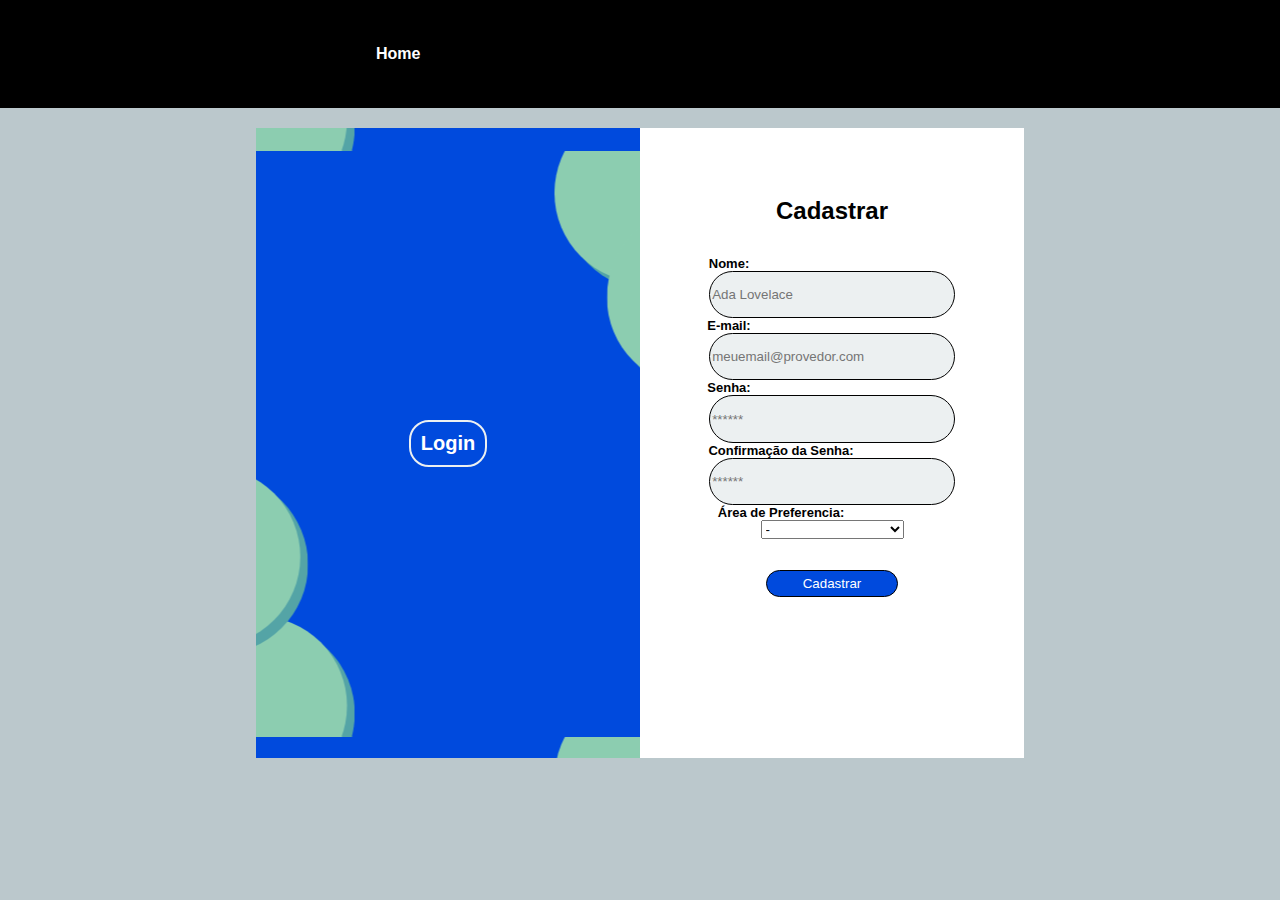
==== api-site/public/cadastro.html @ 5b78d1e0 "subindo" ====
<!DOCTYPE html>
<html lang="pt-br">
  <head>
    <meta charset="UTF-8" />
    <meta http-equiv="X-UA-Compatible" content="IE=edge" />
    <meta name="viewport" content="width=device-width, initial-scale=1.0" />

    <title>AcquaTec | Cadastro</title>

    <script src="./js/funcoes.js"></script>

    <link rel="icon" href="./assets/icon/favicon.ico" />
    <link rel="stylesheet" href="./css/style.css" />
    <link rel="preconnect" href="https://fonts.gstatic.com" />
    <link
      href="https://fonts.googleapis.com/css2?family=Exo+2:ital,wght@0,100;0,200;0,300;0,400;0,500;0,600;0,700;0,800;0,900;1,100;1,200;1,300;1,400;1,500;1,600;1,700;1,800;1,900&display=swap"
      rel="stylesheet"
    />
  </head>

  <body>
    <!--header inicio-->
    <div class="header">
      <div class="container">
        <div class="logo">
          <img
            src="https://media.discordapp.net/attachments/734549079908155444/904128861845983253/Blaize_Baller_3.gif?width=473&height=473"
            alt=""
          />
        </div>
        <div class="class_menu">
          <ul class="menu">
            <li><a href="index.html">Home</a></li>
            <!-- <li><a href="#id_charity_area">Charity Area</a></li> -->
            <!-- <li><a href="#">Sobre</a></li> -->

            <!-- <span>|</span> -->
            <!-- <li><a href="./login.html">Login</a></li> -->
            <!-- <li><a id="id_btn" href="">Cadastrar-se</a></li> -->
          </ul>
        </div>
      </div>
    </div>
    <!--header fim-->

    <!-- <div class="banner-login ">
        <div class="container ">
            <div style="height: 550px;" class="card medio">
                <h2>Bem-vindo!</h2>
                <div class="formulario">
                    <div class="div_form">
                        Nome:
                        <input id="nome_input" type="text" placeholder="Ada Lovelace">
                        <br>
                        E-mail:
                        <input id="email_input" type="text" placeholder="meuemail@provedor.com">
                        <br>
                        Senha:
                        <input id="senha_input" type="password" placeholder="******">
                        <br>
                        Confirmação da Senha:
                        <input id="confirmacao_senha_input" type="password" placeholder="******">
                        <br>
                        Telefone:
                        <input id="telefone_input" type="password" placeholder="******">
                        <br>
                        <button class="btn" onclick="cadastrar()">Cadastrar</button>
                    </div>
                </div>
                <div id="div_aguardar" class="loading-div">
                    <img src="./assets/circle-loading.gif" id="loading-gif">
                </div>

                <div id="div_erros_login">

                </div>
            </div>
        </div>
    </div> -->

    <div class="cadastro">
      <div class="container">
        <div class="left_side_c">
            <span><a href="./login.html">
               Login
            </a></span>
        </div>

        <div class="right_side_c">
           
          <div class="div_form_c">
            <div class="titulo">
                Cadastrar
            </div>
               
                <label for="name_nome"> Nome:</label>
                <input name="name_nome" id="nome_input" type="text" placeholder="Ada Lovelace">

                <label for="name_Email"> E-mail:</label>             
                <input name="name_Email" id="email_input" type="text" placeholder="meuemail@provedor.com">

                <label for="name_Senha">Senha:</label>
                <input name="name_Senha" id="senha_input" type="password" placeholder="******">
              
                <label id="label_conf" for="name_confirmacao_senha">Confirmação da Senha:</label>
                <input name="name_confirmacao_senha" id="confirmacao_senha_input" type="password" placeholder="******">
               
               <label id="label_conf" for="name_preferencia:">Área de Preferencia:</label>
               <select name="name_preferencia" id="preferencia">
                  <option value="-">-</option>
                  <option value="Doação de sangue">Doação de sangue</option>
                  <option value="Adoação de animais">Adoação de animais</option>
                  <option value="Visita de orfanatos">Visita a orfanatos</option>
                  <option value="Doação de cabelo">Doação de cabelo</option>
                  <option value="Mínimas atitudes">Mínimas atitudes</option>
               </select>
               
                <button class="btn" onclick="cadastrar()">Cadastrar</button>
            </div>
          
        </div>
      </div>
    </div>

    <!--footer inicio-->
    <!-- <div class="footer">
        <div class="container">
            <h4>Feito com amor por um aluno BandTec &copy; 2021</h4>
        </div>
    </div> -->
    <!--footer fim-->
  </body>
</html>

<script>
  function cadastrar() {
    // aguardar();
    alert("entrei")
    var nomeVar = nome_input.value;
    var emailVar = email_input.value;
    var senhaVar = senha_input.value;
    var confirmacaoSenhaVar = confirmacao_senha_input.value;
    var preferenciaVar = preferencia.value;
    console.log(preferenciaVar);

    fetch("/usuarios/cadastrar", {
      method: "POST",
      headers: {
        "Content-Type": "application/json",
      },
      body: JSON.stringify({
        nome: nomeVar,
        email: emailVar,
        senha: senhaVar,
        preferencia: preferenciaVar
      }),
    })
      .then(function (resposta) {
        console.log("resposta: ", resposta);
        alert("entrei 2")
        if (resposta.ok) {
          window.alert("Cadastro realizado com sucesso!");
          window.location = "login.html";
        //   finalizarAguardar();
        } else {
          throw "Houve um erro ao tentar realizar o cadastro!";
        }
      })
      .catch(function (resposta) {
        console.log(`#ERRO: ${resposta}`);
        // finalizarAguardar();
      });
  }
</script>
---- api-site/public/css/style.css ----
body {
  font-family: "Poppins", sans-serif;
  margin: 0;

  overflow-x: hidden;
  /* font-family: 'Poppins', sans-serif; */
  font-family: league-gothic, sans-serif;
  font-style: normal;
  font-weight: 600;
  text-decoration: none;
}
.header {
  position: fixed;
  height: 12vh;
  width: 100vw;
  z-index: 1000;

  display: flex;
  justify-content: space-evenly;
  /* background-image: linear-gradient(90deg,#0162c8,#55e7fc)   ; */
  background-color: black;

  /* background-image: linear-gradient(to right, #0ab9cf  , yellow); */
  /* background-color: #0ab9cf; */
}

.container {
  width: 95%;
  height: 100%;
  display: flex;
}
.container .logo {
  width: 25%;
  height: 100%;
}
.container .logo img {
  position: relative;
  left: 18%;
  height: 100%;
}
.header .class_menu {
  height: 100%;
  width: 60%;
  display: flex;
  align-items: center;
  /* justify-content: flex-end; */
}

.header .class_menu .menu {
  display: flex;
  justify-content: space-between;
  width: 77%;
  list-style: none;
  text-decoration: none;
  /* width: 70%;
       height: 100%;  */
}
.header .class_menu .menu span {
  color: white;
}

ul li a {
  text-decoration: none;
  color: white;
  transition: all 0.5s ease;
}
ul li a:hover {
  color: #3778e7;
}
#id_btn1 {
  padding: 12px 36px;
  text-transform: uppercase;
  letter-spacing: 2px;
  border-radius: 40px;
  color: #fff;
  margin: 10px 0;
  /* background-image: linear-gradient(90deg,#0162c8,#55e7fc)   ; */
  background-color: none;
  border: 2px solid #3778e7;
  transition: all 0.6s ease;
}
ul li #id_btn {
  padding: 12px 36px;
  text-transform: uppercase;
  letter-spacing: 2px;
  border-radius: 40px;
  color: #fff;
  margin: 10px 0;
  /* background-image: linear-gradient(90deg,#0162c8,#55e7fc)   ; */
  background-color: #3778e7;
  transition: all 0.6s ease;
}
ul li #id_btn:hover {
  padding: 12px 36px;
  text-transform: uppercase;
  letter-spacing: 2px;
  border-radius: 40px;
  color: #fff;
  margin: 10px 0;
  /* background-image: linear-gradient(90deg,#0162c8,#55e7fc)   ; */
  background-color: blue;
}

/* //////////////////// 
.container {
  width: 80%;
  margin: auto;
}

.header {
  color: #32b9cd;
  border-bottom: 3px solid #32b9cd;
   border: 3px solid yellow; 

.header .container {
  display: flex;
  justify-content: space-between;
  border: 3px solid pink; //
}

.header a {
  text-decoration: none;
  color: #e3b062;
}

.agora {
  font-weight: 800;
} */

/* .navbar {
  width: 600px;
  display: flex;
  align-items: center;
  justify-content: space-evenly;
  list-style: none;
  color: #e3b062;
   border: 3px solid green; //
} */

/* BANNER */
.login {
  height: 100vh;
  width: 100vw;
  background-color: #ecf0f1;
  display: flex;
  justify-content: space-evenly;
}

.login .container {
  height: 70%;
  width: 60%;
  margin-top: 10%;
}
.login .container .right_side {
  height: 100%;
  width: 50%;

  background-image: url("../assets/fundo_login.png");
  background-position: center;

  display: flex;
  align-items: center;
  justify-content: space-evenly;
}
.login .container .right_side span {
  border: 2px solid #ecf0f1;
  border-radius: 10px;

  font-size: 20px;
  color: #ecf0f1;

  padding: 10px 10px;
  border-radius: 20px;

  transition: all 0.5 ease-in-out;
}
.login .container .right_side span:hover {
  border: 2px solid #ecf0f1;
  border-radius: 10px;

  font-size: 20px;
  color: #ecf0f1;

  padding: 10px 10px;
  border-radius: 20px;

  transform: scale(1.1, 1.1);
  cursor: pointer;
}
.login .container .left_side {
  height: 100%;
  width: 50%;

  background-color: #fff;

  display: flex;
  justify-content: space-evenly;
}

.div_form {
  width: 80%;
  display: flex;
  flex-direction: column;
  margin-top: 45%;
  align-items: center;
}
.div_form button {
  padding: 5px 10px;
  width: 43%;
  border-radius: 20px;
  border: 1px solid black;
  background-color: #004add;
  color: white;
}
.div_form button span {
  font-weight: bold;
}
label {
  display: block;
}
input {
  width: 70%;
  height: 10%;
  border-radius: 15px;
  border: 1px solid black;
}

/* FOOTER */

.footer {
  background-color: #32b9cd;
  height: 150px;
  color: white;
  margin: 0;
  padding: 0;
  display: flex;
  justify-content: center;
}

.footer .container {
  display: flex;
  justify-content: center;
}

/* cadastro - eu  */
.cadastro{
  height:100vh;
  width: 100vw;
  display: flex;
  background-color: #bbc8cc;
  justify-content: space-evenly;
}
.cadastro .container{
   height: 70%;
  width: 60%;
  margin-top: 10%;
  background-color: #fff;
}
.cadastro .container .right_side_c{
 height: 100%;
 width: 50%;
 display: flex;
 justify-content: space-evenly;
 
}
.cadastro .container .left_side_c{
  height: 100%;
  width: 50%;

  background-image: url("../assets/fundo_login.png");
  background-position: center;

  display: flex;
  align-items: center;
  justify-content: space-evenly;
}
.cadastro .container .left_side_c span{
  border: 2px solid #ecf0f1;
  border-radius: 10px;

  font-size: 20px;
  color: #ecf0f1;

  padding: 10px 10px;
  border-radius: 20px;

  transition: all 0.5 ease-in-out; 
}
.cadastro .container .left_side_c span:hover{
  border: 2px solid #ecf0f1;
  border-radius: 10px;

  font-size: 20px;
  color: #ecf0f1;

  padding: 10px 10px;
  border-radius: 20px;

  transform: scale(1.1, 1.1);
  cursor: pointer;
}
a {
  text-decoration: none;
  color: white;
}
.cadastro .container .right_side_c .div_form_c{
  width: 80%;
  display: flex;
  flex-direction: column;
  align-items: center;
  margin-top: 10%;;
}
.cadastro .container .right_side_c .div_form_c .titulo{
  width: 100%;
  display: flex;
  justify-content: space-evenly;
  margin-top: 10%;
  margin-bottom: 10%;
  font-size: 24px;
  
}
.cadastro .container .right_side_c .div_form_c input{
  border-radius: 29px;
  width: 80%;
  height: 8%;
  background: #ECF0F1;
  border: 1px solid #000000;
  box-sizing: border-box;
  border-radius: 29px;
}
.cadastro .container .right_side_c .div_form_c label{
  display: block;
  position: relative;
  left: -103px;
  font-size: 13px;
}
.cadastro .container .right_side_c .div_form_c .btn{
  margin-top: 10%;
  padding: 5px 10px;
  width: 43%;
  border-radius: 20px;
  border: 1px solid black;
  background-color: #004add;
  color: white;
}
#label_conf{
  position: relative;
  left:-51px
}





/* LOGIN */

/* .banner-login {
  color: white;
  height: 100vh;
  width: 100vw;

   border: 3px solid yellow; 
  background-image: url(".././assets/imgs/bg-jelly-fish-para_outras_pags.png");
  background-size: cover;
  display: flex;
  justify-content: space-evenly;
}

.banner-login .container {
  height: 100%;
  width: 80%;
   border: 3px solid green; 
  display: flex;
  align-items: center;
  justify-content: space-evenly;
  position: relative;
  top: 7%;
}

.banner-login {
  color: #e6005a;
  overflow: hidden;
}

.banner-login .card {
  background-color: #e5e5e5;
  height: 450px;
  width: 400px;
  display: flex;
  justify-content: center;
  align-content: space-around;
  align-items: center;
  flex-direction: column;
  flex-wrap: wrap;
}

.banner-login a {
  color: white;
  text-decoration: none;
}

.banner-login #div_erros_login {
  margin-top: 15px;
} */

button {
  cursor: pointer;
}

/* FORMULARIO */

/* input {
} */
/*
.btn {
  font-family: "Exo 2", sans-serif;
  border: 0;
  border-radius: 5px;
  font-weight: 600;
  font-size: 18px;
  padding: 10px 15px;
  color: white;
  background-color: #e6005a;
  width: 120px;
  align-self: center;
}

form {
  display: flex;
  flex-direction: column;
}

.loading-div {
  width: 50px;
   border: 3px solid pink; 
  margin: auto;
  display: none;
}

.loading-div img {
  height: 50px;
  width: 50px;
} */

/* PAGINA DOS GRÁFICOS */

.janela {
  display: flex;
  width: 100vw;
  /* height: 100vh; */
}

.header-left a {
  text-decoration: none;
  color: white;
}

.header-left {
  position: fixed;
  top: 0;
  left: 0;
  z-index: 999;
  height: 100vh;
  width: 25%;
  display: flex;
  flex-direction: column;
  justify-content: space-evenly;
  align-items: center;
  border-right: 3px solid #32b9cd;
  background-color: #212124;
  /* border: 3px solid pink; */
}

.dash-right {
  display: flex;
  width: 75%;
  height: fit-content;
  background-color: #161618;
  position: relative;
  top: 0;
  left: 25%;
}

.header-left h1 {
  color: #32b9cd;
}

.hello {
  width: 100%;
  display: flex;
  justify-content: center;
}

.hello h3 {
  color: #e3b062;
  font-weight: 300;
  font-size: 1.2rem;
}

.hello h3 span {
  font-weight: 800;
}

.btn-nav {
  width: 40%;
  color: white;
  background-color: #e6005a;
  border-radius: 5px;
  text-align: center;
  padding: 2% 5%;
}

.btn-nav-white {
  width: 40%;
  background-color: white;
  border: 3px solid #e6005a;
  border-radius: 5px;
  text-align: center;
  padding: 2% 5%;
}

.btn-nav-white h3 {
  color: #e6005a;
  padding: 0;
  margin: 0;
}

.btn-nav h3,
.btn-logout h3 {
  margin: 0;
  padding: 0;
}

.btn-logout {
  margin: 0;
  padding: 0;
  width: 20%;
  background-color: #32b9cd;
  color: white;
  border-radius: 10px;
  text-align: center;
  padding: 10px 15px;
  margin-bottom: 100px;
  cursor: pointer;
}

/* pagina extra - simulador */
.simulador {
  color: white;
}
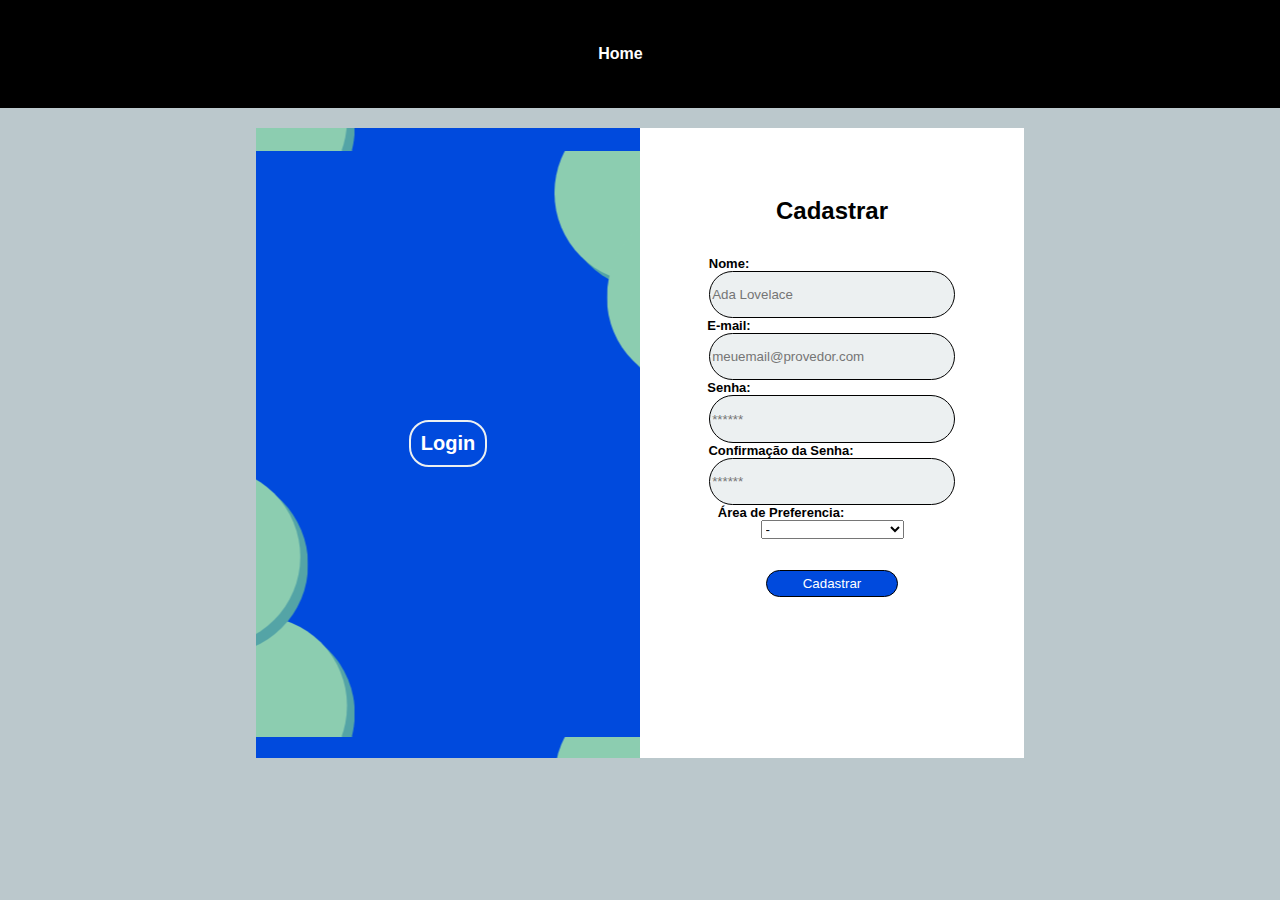
==== commit 895eaeb4: "comentarios e login usuario" ====
--- a/api-site/public/cadastro.html
+++ b/api-site/public/cadastro.html
@@ -30,6 +30,8 @@
         </div>
         <div class="class_menu">
           <ul class="menu">
+
+            
             <li><a href="index.html">Home</a></li>
             <!-- <li><a href="#id_charity_area">Charity Area</a></li> -->
             <!-- <li><a href="#">Sobre</a></li> -->
@@ -157,10 +159,11 @@
     })
       .then(function (resposta) {
         console.log("resposta: ", resposta);
-        alert("entrei 2")
+        alert(resposta)
         if (resposta.ok) {
           window.alert("Cadastro realizado com sucesso!");
           window.location = "login.html";
+          
         //   finalizarAguardar();
         } else {
           throw "Houve um erro ao tentar realizar o cadastro!";
--- a/api-site/public/css/style.css
+++ b/api-site/public/css/style.css
@@ -63,6 +63,8 @@
   text-decoration: none;
   color: white;
   transition: all 0.5s ease;
+  position: relative;
+  left: 500%;
 }
 ul li a:hover {
   color: #3778e7;
@@ -212,6 +214,14 @@
   background-color: #004add;
   color: white;
 }
+.div_form button:hover {
+  padding: 5px 10px;
+  width: 43%;
+  border-radius: 20px;
+  border: 1px solid black;
+  background-color: #0074ff;
+  color: white;
+}
 .div_form button span {
   font-weight: bold;
 }
@@ -223,6 +233,13 @@
   height: 10%;
   border-radius: 15px;
   border: 1px solid black;
+}
+input:focus{
+  width: 70%;
+  height: 10%;
+  border-radius: 15px;
+  border: 2px solid #0074ff;
+  outline:none;
 }
 
 /* FOOTER */
@@ -328,6 +345,16 @@
   box-sizing: border-box;
   border-radius: 29px;
 }
+.cadastro .container .right_side_c .div_form_c input:focus{
+  border-radius: 29px;
+  width: 80%;
+  height: 8%;
+  background: #ECF0F1;
+  border: 1px solid #0074ff;
+  box-sizing: border-box;
+  border-radius: 29px;
+  outline:none;
+}
 .cadastro .container .right_side_c .div_form_c label{
   display: block;
   position: relative;
@@ -341,6 +368,15 @@
   border-radius: 20px;
   border: 1px solid black;
   background-color: #004add;
+  color: white;
+}
+.cadastro .container .right_side_c .div_form_c .btn:hover{
+  margin-top: 10%;
+  padding: 5px 10px;
+  width: 43%;
+  border-radius: 20px;
+  border: 1px solid black;
+  background-color: #0074ff;
   color: white;
 }
 #label_conf{
